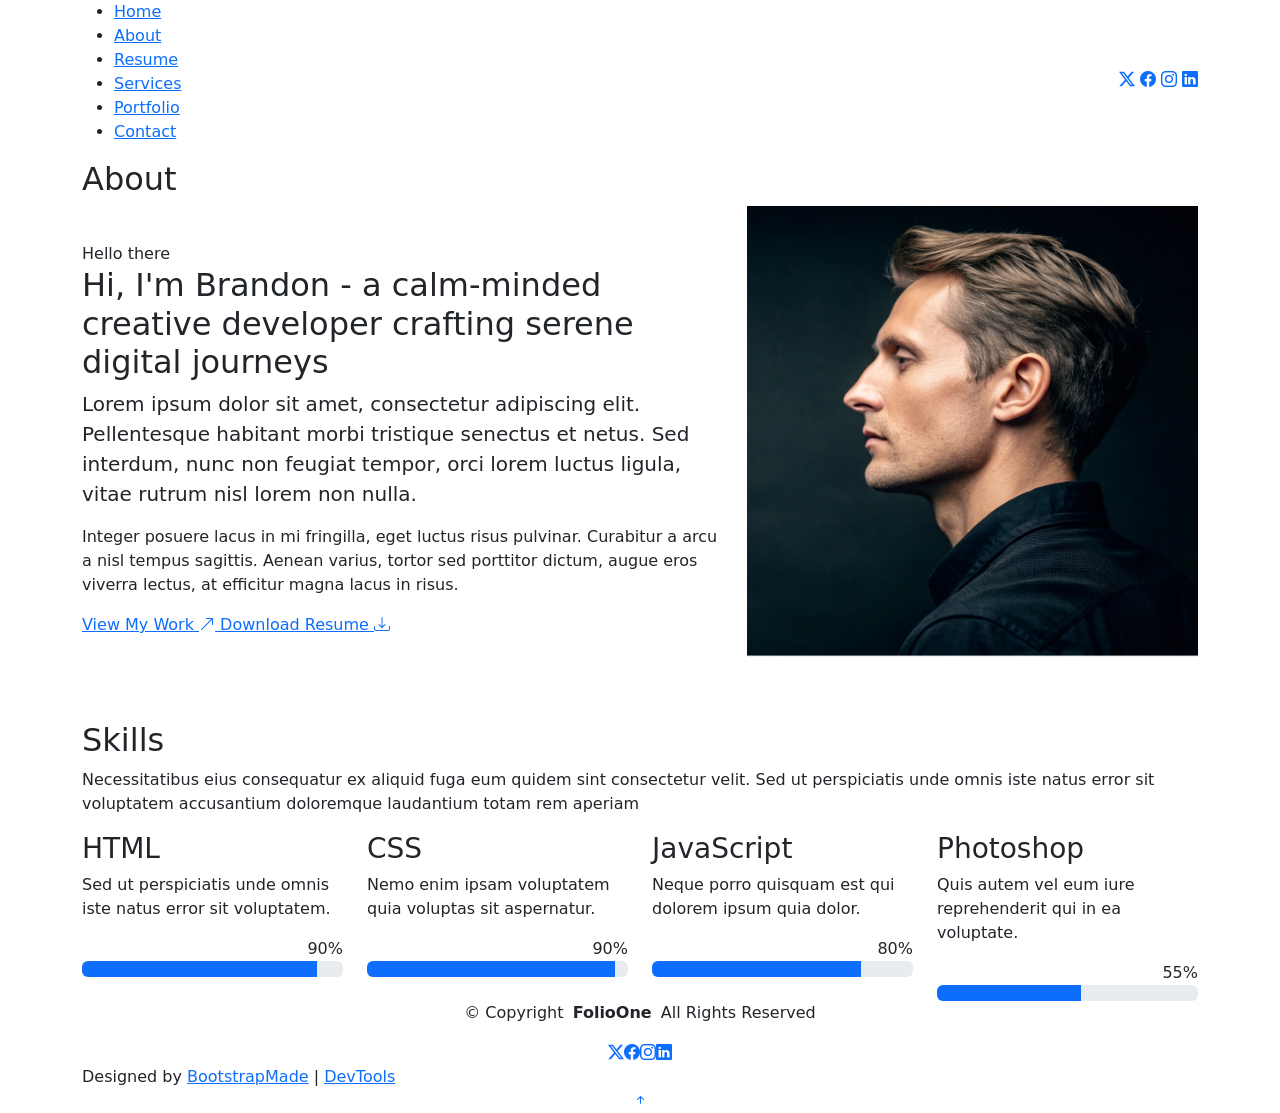
==== about.html @ 5a74615f "'" ====
<!DOCTYPE html>
<html lang="en">

<head>
  <meta charset="utf-8">
  <meta content="width=device-width, initial-scale=1.0" name="viewport">
  <title>About - FolioOne Bootstrap Template</title>
  <meta name="description" content="">
  <meta name="keywords" content="">

  <!-- Favicons -->
  <link href="assets/img/favicon.png" rel="icon">
  <link href="assets/img/apple-touch-icon.png" rel="apple-touch-icon">

  <!-- Fonts -->
  <link href="https://fonts.googleapis.com" rel="preconnect">
  <link href="https://fonts.gstatic.com" rel="preconnect" crossorigin>
  <link href="https://fonts.googleapis.com/css2?family=Roboto:ital,wght@0,100;0,300;0,400;0,500;0,700;0,900;1,100;1,300;1,400;1,500;1,700;1,900&family=Poppins:ital,wght@0,100;0,200;0,300;0,400;0,500;0,600;0,700;0,800;0,900;1,100;1,200;1,300;1,400;1,500;1,600;1,700;1,800;1,900&family=Raleway:ital,wght@0,100;0,200;0,300;0,400;0,500;0,600;0,700;0,800;0,900;1,100;1,200;1,300;1,400;1,500;1,600;1,700;1,800;1,900&display=swap" rel="stylesheet">

  <!-- Vendor CSS Files -->
  <link href="assets/vendor/bootstrap/css/bootstrap.min.css" rel="stylesheet">
  <link href="assets/vendor/bootstrap-icons/bootstrap-icons.css" rel="stylesheet">
  <link href="assets/vendor/aos/aos.css" rel="stylesheet">
  <link href="assets/vendor/swiper/swiper-bundle.min.css" rel="stylesheet">
  <link href="assets/vendor/glightbox/css/glightbox.min.css" rel="stylesheet">

  <!-- Main CSS File -->
  <link href="assets/css/main.css" rel="stylesheet">

  <!-- =======================================================
  * Template Name: FolioOne
  * Template URL: https://bootstrapmade.com/folioone-bootstrap-portfolio-website-template/
  * Updated: Aug 23 2025 with Bootstrap v5.3.7
  * Author: BootstrapMade.com
  * License: https://bootstrapmade.com/license/
  ======================================================== -->
</head>

<body class="about-page">

  <header id="header" class="header d-flex align-items-center light-background sticky-top">
    <div class="container position-relative d-flex align-items-center justify-content-between">

      <!-- <a href="index.html" class="logo d-flex align-items-center me-auto me-xl-0">
      <img src="assets/img/logo.webp" alt="">
      <h1 class="sitename">FolioOne</h1> 
    </a> -->

      <nav id="navmenu" class="navmenu">
        <ul>
          <li><a href="index.html">Home</a></li>
          <li><a href="about.html" class="active">About</a></li>
          <li><a href="resume.html">Resume</a></li>
          <li><a href="services.html">Services</a></li>
          <li><a href="portfolio.html">Portfolio</a></li>
          <li><a href="contact.html">Contact</a></li>
        </ul>
        <i class="mobile-nav-toggle d-xl-none bi bi-list"></i>
      </nav>

      <div class="header-social-links">
        <a href="#" class="twitter"><i class="bi bi-twitter-x"></i></a>
        <a href="#" class="facebook"><i class="bi bi-facebook"></i></a>
        <a href="#" class="instagram"><i class="bi bi-instagram"></i></a>
        <a href="#" class="linkedin"><i class="bi bi-linkedin"></i></a>
      </div>

    </div>
  </header>

  <main class="main">

    <!-- About Section -->
    <section id="about" class="about section">

      <!-- Section Title -->
      <div class="container section-title" data-aos="fade-up">
        <h2>About</h2>
      </div><!-- End Section Title -->

      <div class="container" data-aos="fade-up" data-aos-delay="100">

        <!-- Intro + Photo -->
        <div class="row align-items-center justify-content-between gy-5 mb-5">
          <div class="col-lg-7" data-aos="fade-right" data-aos-delay="150">
            <div class="intro-content">
              <span class="eyebrow">Hello there</span>
              <h2 class="headline">Hi, I'm Brandon - a calm-minded creative developer crafting serene digital journeys</h2>
              <p class="lead">
                Lorem ipsum dolor sit amet, consectetur adipiscing elit. Pellentesque habitant morbi tristique senectus et netus. Sed interdum, nunc non feugiat tempor, orci lorem luctus ligula, vitae rutrum nisl lorem non nulla.
              </p>
              <p>
                Integer posuere lacus in mi fringilla, eget luctus risus pulvinar. Curabitur a arcu a nisl tempus sagittis. Aenean varius, tortor sed porttitor dictum, augue eros viverra lectus, at efficitur magna lacus in risus.
              </p>

              <div class="cta-group">
                <a href="#portfolio" class="btn-ghost">
                  View My Work <i class="bi bi-arrow-up-right"></i>
                </a>
                <a href="#" class="link-underline">
                  Download Resume <i class="bi bi-download"></i>
                </a>
              </div>
            </div>
          </div>

          <div class="col-lg-5" data-aos="zoom-in" data-aos-delay="250">
            <figure class="profile-figure text-center text-lg-end">
              <img src="assets/img/profile/profile-square-11.webp" alt="Portrait of Alex" class="img-fluid profile-photo">
            </figure>
          </div>
        </div>
        <!-- End Intro + Photo -->
      </div>
    </section><!-- /About Section -->

    <!-- Skills Section -->
    <section id="skills" class="skills section">

      <!-- Section Title -->
      <div class="container section-title" data-aos="fade-up">
        <h2>Skills</h2>
        <p>Necessitatibus eius consequatur ex aliquid fuga eum quidem sint consectetur velit. Sed ut perspiciatis unde omnis iste natus error sit voluptatem accusantium doloremque laudantium totam rem aperiam</p>
      </div><!-- End Section Title -->

      <div class="container" data-aos="fade-up" data-aos-delay="100">

        <div class="row g-4 skills-animation">

          <div class="col-md-6 col-lg-3" data-aos="fade-up" data-aos-delay="100">
            <div class="skill-box">
              <h3>HTML</h3>
              <p>Sed ut perspiciatis unde omnis iste natus error sit voluptatem.</p>
              <span class="text-end d-block">90%</span>
              <div class="progress">
                <div class="progress-bar" role="progressbar" aria-valuenow="90" aria-valuemin="0" aria-valuemax="100"></div>
              </div>
            </div>
          </div>

          <div class="col-md-6 col-lg-3" data-aos="fade-up" data-aos-delay="200">
            <div class="skill-box">
              <h3>CSS</h3>
              <p>Nemo enim ipsam voluptatem quia voluptas sit aspernatur.</p>
              <span class="text-end d-block">90%</span>
              <div class="progress">
                <div class="progress-bar" role="progressbar" aria-valuenow="95" aria-valuemin="0" aria-valuemax="100"></div>
              </div>
            </div>
          </div>

          <div class="col-md-6 col-lg-3" data-aos="fade-up" data-aos-delay="300">
            <div class="skill-box">
              <h3>JavaScript</h3>
              <p>Neque porro quisquam est qui dolorem ipsum quia dolor.</p>
              <span class="text-end d-block">80%</span>
              <div class="progress">
                <div class="progress-bar" role="progressbar" aria-valuenow="80" aria-valuemin="0" aria-valuemax="100"></div>
              </div>
            </div>
          </div>

          <div class="col-md-6 col-lg-3" data-aos="fade-up" data-aos-delay="400">
            <div class="skill-box">
              <h3>Photoshop</h3>
              <p>Quis autem vel eum iure reprehenderit qui in ea voluptate.</p>
              <span class="text-end d-block">55%</span>
              <div class="progress">
                <div class="progress-bar" role="progressbar" aria-valuenow="55" aria-valuemin="0" aria-valuemax="100">
                </div>
              </div>
            </div>
          </div>

        </div>

      </div>

    </section><!-- /Skills Section -->
  </main>

  <footer id="footer" class="footer">

    <div class="container">
      <div class="copyright text-center ">
        <p>© <span>Copyright</span> <strong class="px-1 sitename">FolioOne</strong> <span>All Rights Reserved<br></span></p>
      </div>
      <div class="social-links d-flex justify-content-center">
        <a href=""><i class="bi bi-twitter-x"></i></a>
        <a href=""><i class="bi bi-facebook"></i></a>
        <a href=""><i class="bi bi-instagram"></i></a>
        <a href=""><i class="bi bi-linkedin"></i></a>
      </div>
      <div class="credits">
        <!-- All the links in the footer should remain intact. -->
        <!-- You can delete the links only if you've purchased the pro version. -->
        <!-- Licensing information: https://bootstrapmade.com/license/ -->
        <!-- Purchase the pro version with working PHP/AJAX contact form: [buy-url] -->
        Designed by <a href="https://bootstrapmade.com/">BootstrapMade</a> | <a href="https://bootstrapmade.com/tools/">DevTools</a>
      </div>
    </div>

  </footer>

  <!-- Scroll Top -->
  <a href="#" id="scroll-top" class="scroll-top d-flex align-items-center justify-content-center"><i class="bi bi-arrow-up-short"></i></a>

  <!-- Preloader -->
  <div id="preloader"></div>

  <!-- Vendor JS Files -->
  <script src="assets/vendor/bootstrap/js/bootstrap.bundle.min.js"></script>
  <script src="assets/vendor/php-email-form/validate.js"></script>
  <script src="assets/vendor/aos/aos.js"></script>
  <script src="assets/vendor/typed.js/typed.umd.js"></script>
  <script src="assets/vendor/waypoints/noframework.waypoints.js"></script>
  <script src="assets/vendor/purecounter/purecounter_vanilla.js"></script>
  <script src="assets/vendor/swiper/swiper-bundle.min.js"></script>
  <script src="assets/vendor/imagesloaded/imagesloaded.pkgd.min.js"></script>
  <script src="assets/vendor/isotope-layout/isotope.pkgd.min.js"></script>
  <script src="assets/vendor/glightbox/js/glightbox.min.js"></script>

  <!-- Main JS File -->
  <script src="assets/js/main.js"></script>

</body>

</html>
---- assets/css/main.css ----
/**
* Template Name: FolioOne
* Template URL: https://bootstrapmade.com/folioone-bootstrap-portfolio-website-template/
* Updated: Aug 23 2025 with Bootstrap v5.3.7
* Author: BootstrapMade.com
* License: https://bootstrapmade.com/license/
*/

/*--------------------------------------------------------------
# Font & Color Variables
# Help: https://bootstrapmade.com/color-system/
--------------------------------------------------------------*/
/* Fonts */
:root {
  --default-font: "Roboto",  system-ui, -apple-system, "Segoe UI", Roboto, "Helvetica Neue", Arial, "Noto Sans", "Liberation Sans", sans-serif, "Apple Color Emoji", "Segoe UI Emoji", "Segoe UI Symbol", "Noto Color Emoji";
  --heading-font: "Raleway",  sans-serif;
  --nav-font: "Poppins",  sans-serif;
}

/* Global Colors - The following color variables are used throughout the website. Updating them here will change the color scheme of the entire website */
:root { 
  --background-color: #101a20; /* Background color for the entire website, including individual sections */
  --default-color: #e7f2f7; /* Default color used for the majority of the text content across the entire website */
  --heading-color: #ffffff; /* Color for headings, subheadings and title throughout the website */
  --accent-color: #1387c1; /* Accent color that represents your brand on the website. It's used for buttons, links, and other elements that need to stand out */
  --surface-color: #141f26; /* The surface color is used as a background of boxed elements within sections, such as cards, icon boxes, or other elements that require a visual separation from the global background. */
  --contrast-color: #ffffff; /* Contrast color for text, ensuring readability against backgrounds of accent, heading, or default colors. */
}

/* Nav Menu Colors - The following color variables are used specifically for the navigation menu. They are separate from the global colors to allow for more customization options */
:root {
  --nav-color: #ffffff;  /* The default color of the main navmenu links */
  --nav-hover-color: #1387c1; /* Applied to main navmenu links when they are hovered over or active */
  --nav-mobile-background-color: #213642; /* Used as the background color for mobile navigation menu */
  --nav-dropdown-background-color: #051117; /* Used as the background color for dropdown items that appear when hovering over primary navigation items */
  --nav-dropdown-color: #e7f2f7; /* Used for navigation links of the dropdown items in the navigation menu. */
  --nav-dropdown-hover-color: #1387c1; /* Similar to --nav-hover-color, this color is applied to dropdown navigation links when they are hovered over. */
}

/* Color Presets - These classes override global colors when applied to any section or element, providing reuse of the sam color scheme. */

.light-background {
  --background-color: #142027;
  --surface-color: #325264;
}

.dark-background {
  --background-color: #0b1419;
  --default-color: #ffffff;
  --heading-color: #ffffff;
  --surface-color: #252525;
  --contrast-color: #ffffff;
}

/* Smooth scroll */
:root {
  scroll-behavior: smooth;
}

/*--------------------------------------------------------------
# General Styling & Shared Classes
--------------------------------------------------------------*/
body {
  color: var(--default-color);
  background-color: var(--background-color);
  font-family: var(--default-font);
}

a {
  color: var(--accent-color);
  text-decoration: none;
  transition: 0.3s;
}

a:hover {
  color: color-mix(in srgb, var(--accent-color), transparent 25%);
  text-decoration: none;
}

h1,
h2,
h3,
h4,
h5,
h6 {
  color: var(--heading-color);
  font-family: var(--heading-font);
}

/* PHP Email Form Messages
------------------------------*/
.php-email-form .error-message {
  display: none;
  background: #df1529;
  color: #ffffff;
  text-align: left;
  padding: 15px;
  margin-bottom: 24px;
  font-weight: 600;
}

.php-email-form .sent-message {
  display: none;
  color: #ffffff;
  background: #059652;
  text-align: center;
  padding: 15px;
  margin-bottom: 24px;
  font-weight: 600;
}

.php-email-form .loading {
  display: none;
  background: var(--surface-color);
  text-align: center;
  padding: 15px;
  margin-bottom: 24px;
}

.php-email-form .loading:before {
  content: "";
  display: inline-block;
  border-radius: 50%;
  width: 24px;
  height: 24px;
  margin: 0 10px -6px 0;
  border: 3px solid var(--accent-color);
  border-top-color: var(--surface-color);
  animation: php-email-form-loading 1s linear infinite;
}

@keyframes php-email-form-loading {
  0% {
    transform: rotate(0deg);
  }

  100% {
    transform: rotate(360deg);
  }
}

/*--------------------------------------------------------------
# Global Header
--------------------------------------------------------------*/
.header {
  --background-color: rgba(255, 255, 255, 0);
  color: var(--default-color);
  background-color: var(--background-color);
  padding: 15px 0;
  transition: all 0.5s;
  z-index: 997;
  border-bottom: 1px solid color-mix(in srgb, var(--default-color), transparent 92%);
}

.header .logo {
  line-height: 1;
}

.header .logo img {
  max-height: 36px;
  margin-right: 8px;
}

.header .logo h1 {
  font-size: 32px;
  margin: 0;
  font-weight: 400;
  color: var(--heading-color);
}

.header .header-social-links {
  padding-right: 15px;
}

.header .header-social-links a {
  color: color-mix(in srgb, var(--default-color), transparent 40%);
  padding-left: 6px;
  display: inline-block;
  transition: 0.3s;
  font-size: 16px;
}

.header .header-social-links a:hover {
  color: var(--default-color);
}

.header .header-social-links a i {
  line-height: 0px;
}

@media (max-width: 1200px) {
  .header .logo {
    order: 1;
  }

  .header .header-social-links {
    order: 2;
  }

  .header .navmenu {
    order: 3;
  }
}

/* Global Header on Scroll
------------------------------*/
.scrolled .header {
  --background-color: rgba(16, 26, 32, 0.9);
}

/*--------------------------------------------------------------
# Navigation Menu
--------------------------------------------------------------*/
/* Desktop Navigation */
@media (min-width: 1200px) {
  .navmenu {
    padding: 0;
  }

  .navmenu ul {
    margin: 0;
    padding: 0;
    display: flex;
    list-style: none;
    align-items: center;
  }

  .navmenu li {
    position: relative;
  }

  .navmenu>ul>li {
    white-space: nowrap;
    padding: 15px 28px 15px 0;
  }

  .navmenu>ul>li:last-child {
    padding-right: 0;
  }

  .navmenu a,
  .navmenu a:focus {
    color: var(--nav-color);
    font-size: 15px;
    padding: 0 2px;
    font-family: var(--nav-font);
    font-weight: 400;
    display: flex;
    align-items: center;
    justify-content: space-between;
    white-space: nowrap;
    transition: 0.3s;
    position: relative;
  }

  .navmenu a i,
  .navmenu a:focus i {
    font-size: 12px;
    line-height: 0;
    margin-left: 5px;
    transition: 0.3s;
  }

  .navmenu>ul>li>a:before {
    content: "";
    position: absolute;
    height: 2px;
    bottom: -6px;
    left: 0;
    background-color: var(--nav-hover-color);
    visibility: hidden;
    width: 0px;
    transition: all 0.3s ease-in-out 0s;
  }

  .navmenu a:hover:before,
  .navmenu li:hover>a:before,
  .navmenu .active:before {
    visibility: visible;
    width: 25px;
  }

  .navmenu li:hover>a,
  .navmenu .active,
  .navmenu .active:focus {
    color: var(--nav-hover-color);
  }

  .navmenu .dropdown ul {
    margin: 0;
    padding: 10px 0;
    background: var(--nav-dropdown-background-color);
    display: block;
    position: absolute;
    visibility: hidden;
    left: -5px;
    top: 130%;
    opacity: 0;
    transition: 0.3s;
    border-radius: 4px;
    z-index: 99;
    box-shadow: 0px 0px 30px rgba(0, 0, 0, 0.1);
  }

  .navmenu .dropdown ul li {
    min-width: 200px;
  }

  .navmenu .dropdown ul a {
    padding: 10px 20px;
    font-size: 15px;
    text-transform: none;
    color: var(--nav-dropdown-color);
  }

  .navmenu .dropdown ul a i {
    font-size: 12px;
  }

  .navmenu .dropdown ul a:hover,
  .navmenu .dropdown ul .active:hover,
  .navmenu .dropdown ul li:hover>a {
    color: var(--nav-dropdown-hover-color);
  }

  .navmenu .dropdown:hover>ul {
    opacity: 1;
    top: 100%;
    visibility: visible;
  }

  .navmenu .dropdown .dropdown ul {
    top: 0;
    left: -90%;
    visibility: hidden;
  }

  .navmenu .dropdown .dropdown:hover>ul {
    opacity: 1;
    top: 0;
    left: -100%;
    visibility: visible;
  }
}

/* Mobile Navigation */
@media (max-width: 1199px) {
  .mobile-nav-toggle {
    color: var(--nav-color);
    font-size: 28px;
    line-height: 0;
    margin-right: 10px;
    cursor: pointer;
    transition: color 0.3s;
  }

  .navmenu {
    padding: 0;
    z-index: 9997;
  }

  .navmenu ul {
    display: none;
    list-style: none;
    position: absolute;
    inset: 60px 20px 20px 20px;
    padding: 10px 0;
    margin: 0;
    border-radius: 6px;
    background-color: var(--nav-mobile-background-color);
    border: 1px solid color-mix(in srgb, var(--default-color), transparent 90%);
    box-shadow: none;
    overflow-y: auto;
    transition: 0.3s;
    z-index: 9998;
  }

  .navmenu a,
  .navmenu a:focus {
    color: var(--nav-dropdown-color);
    padding: 10px 20px;
    font-family: var(--nav-font);
    font-size: 17px;
    font-weight: 500;
    display: flex;
    align-items: center;
    justify-content: space-between;
    white-space: nowrap;
    transition: 0.3s;
  }

  .navmenu a i,
  .navmenu a:focus i {
    font-size: 12px;
    line-height: 0;
    margin-left: 5px;
    width: 30px;
    height: 30px;
    display: flex;
    align-items: center;
    justify-content: center;
    border-radius: 50%;
    transition: 0.3s;
    background-color: color-mix(in srgb, var(--accent-color), transparent 90%);
  }

  .navmenu a i:hover,
  .navmenu a:focus i:hover {
    background-color: var(--accent-color);
    color: var(--contrast-color);
  }

  .navmenu a:hover,
  .navmenu .active,
  .navmenu .active:focus {
    color: var(--nav-dropdown-hover-color);
  }

  .navmenu .active i,
  .navmenu .active:focus i {
    background-color: var(--accent-color);
    color: var(--contrast-color);
    transform: rotate(180deg);
  }

  .navmenu .dropdown ul {
    position: static;
    display: none;
    z-index: 99;
    padding: 10px 0;
    margin: 10px 20px;
    background-color: var(--nav-dropdown-background-color);
    transition: all 0.5s ease-in-out;
  }

  .navmenu .dropdown ul ul {
    background-color: rgba(33, 37, 41, 0.1);
  }

  .navmenu .dropdown>.dropdown-active {
    display: block;
    background-color: rgba(33, 37, 41, 0.03);
  }

  .mobile-nav-active {
    overflow: hidden;
  }

  .mobile-nav-active .mobile-nav-toggle {
    color: #fff;
    position: absolute;
    font-size: 32px;
    top: 15px;
    right: 15px;
    margin-right: 0;
    z-index: 9999;
  }

  .mobile-nav-active .navmenu {
    position: fixed;
    overflow: hidden;
    inset: 0;
    background: rgba(33, 37, 41, 0.8);
    transition: 0.3s;
  }

  .mobile-nav-active .navmenu>ul {
    display: block;
  }
}

/*--------------------------------------------------------------
# Global Footer
--------------------------------------------------------------*/
.footer {
  color: var(--default-color);
  background-color: var(--background-color);
  font-size: 14px;
  padding: 40px 0;
  position: relative;
  border-top: 1px solid color-mix(in srgb, var(--default-color), transparent 92%);
}

.footer .copyright p {
  margin-bottom: 0;
}

.footer .social-links {
  margin-top: 20px;
}

.footer .social-links a {
  display: flex;
  align-items: center;
  justify-content: center;
  width: 40px;
  height: 40px;
  border-radius: 50%;
  border: 1px solid color-mix(in srgb, var(--default-color), transparent 50%);
  font-size: 16px;
  color: color-mix(in srgb, var(--default-color), transparent 50%);
  margin: 0 5px;
  transition: 0.3s;
}

.footer .social-links a:hover {
  color: var(--accent-color);
  border-color: var(--accent-color);
}

.footer .credits {
  margin-top: 10px;
  font-size: 13px;
  text-align: center;
}

/*--------------------------------------------------------------
# Preloader
--------------------------------------------------------------*/
#preloader {
  position: fixed;
  inset: 0;
  z-index: 9999;
  overflow: hidden;
  background-color: var(--background-color);
  transition: all 0.6s ease-out;
  width: 100%;
  height: 100vh;
}

#preloader:before,
#preloader:after {
  content: "";
  position: absolute;
  border: 4px solid var(--accent-color);
  border-radius: 50%;
  animation: animate-preloader 2s cubic-bezier(0, 0.2, 0.8, 1) infinite;
}

#preloader:after {
  animation-delay: -0.5s;
}

@keyframes animate-preloader {
  0% {
    width: 10px;
    height: 10px;
    top: calc(50% - 5px);
    left: calc(50% - 5px);
    opacity: 1;
  }

  100% {
    width: 72px;
    height: 72px;
    top: calc(50% - 36px);
    left: calc(50% - 36px);
    opacity: 0;
  }
}

/*--------------------------------------------------------------
# Scroll Top Button
--------------------------------------------------------------*/
.scroll-top {
  position: fixed;
  visibility: hidden;
  opacity: 0;
  right: 15px;
  bottom: -15px;
  z-index: 99999;
  background-color: var(--accent-color);
  width: 44px;
  height: 44px;
  border-radius: 50px;
  transition: all 0.4s;
}

.scroll-top i {
  font-size: 24px;
  color: var(--contrast-color);
  line-height: 0;
}

.scroll-top:hover {
  background-color: color-mix(in srgb, var(--accent-color), transparent 20%);
  color: var(--contrast-color);
}

.scroll-top.active {
  visibility: visible;
  opacity: 1;
  bottom: 15px;
}

/*--------------------------------------------------------------
# Disable aos animation delay on mobile devices
--------------------------------------------------------------*/
@media screen and (max-width: 768px) {
  [data-aos-delay] {
    transition-delay: 0 !important;
  }
}

/*--------------------------------------------------------------
# Global Page Titles & Breadcrumbs
--------------------------------------------------------------*/
.page-title {
  color: var(--default-color);
  background-color: var(--background-color);
  position: relative;
}

.page-title .heading {
  padding: 80px 0;
  border-top: 1px solid color-mix(in srgb, var(--default-color), transparent 90%);
}

.page-title .heading h1 {
  font-size: 38px;
  font-weight: 700;
}

.page-title nav {
  background-color: color-mix(in srgb, var(--default-color), transparent 96%);
  padding: 20px 0;
}

.page-title nav ol {
  display: flex;
  flex-wrap: wrap;
  list-style: none;
  padding: 0;
  margin: 0;
  font-size: 16px;
  font-weight: 400;
}

.page-title nav ol li+li {
  padding-left: 10px;
}

.page-title nav ol li+li::before {
  content: "/";
  display: inline-block;
  padding-right: 10px;
  color: color-mix(in srgb, var(--default-color), transparent 70%);
}

/*--------------------------------------------------------------
# Global Sections
--------------------------------------------------------------*/
section,
.section {
  color: var(--default-color);
  background-color: var(--background-color);
  padding: 60px 0;
  scroll-margin-top: 100px;
  overflow: clip;
}

@media (max-width: 1199px) {

  section,
  .section {
    scroll-margin-top: 66px;
  }
}

/*--------------------------------------------------------------
# Global Section Titles
--------------------------------------------------------------*/
.section-title {
  text-align: center;
  padding-bottom: 60px;
  position: relative;
}

.section-title h2 {
  font-size: 3.5rem;
  font-weight: 400;
  line-height: 1.2;
  color: var(--heading-color);
  margin-bottom: 1.5rem;
  letter-spacing: -1px;
}

@media (max-width: 768px) {
  .section-title h2 {
    font-size: 2.5rem;
  }
}

.section-title p {
  font-size: 1.125rem;
  line-height: 1.8;
  color: color-mix(in srgb, var(--default-color), transparent 25%);
  max-width: 900px;
  margin: 0 auto;
  text-wrap: balance;
}

/*--------------------------------------------------------------
# Hero Section
--------------------------------------------------------------*/
.hero {
  padding: 80px 0;
  min-height: 100vh;
  display: flex;
  align-items: center;
}

.hero .hero-content h1 {
  font-size: 3.5rem;
  font-weight: 700;
  margin-bottom: 1rem;
  line-height: 1.2;
}

.hero .hero-content h1 .highlight {
  color: var(--accent-color);
  position: relative;
}

.hero .hero-content h1 .highlight::after {
  content: "";
  position: absolute;
  bottom: 0;
  left: 0;
  width: 100%;
  height: 3px;
  background: linear-gradient(90deg, var(--accent-color), color-mix(in srgb, var(--accent-color), transparent 50%));
  border-radius: 2px;
}

@media (max-width: 768px) {
  .hero .hero-content h1 {
    font-size: 2.5rem;
  }
}

.hero .hero-content h2 {
  font-size: 1.5rem;
  font-weight: 400;
  margin-bottom: 2rem;
  color: color-mix(in srgb, var(--default-color), transparent 20%);
}

.hero .hero-content h2 .typed {
  color: var(--accent-color);
  font-weight: 600;
}

@media (max-width: 768px) {
  .hero .hero-content h2 {
    font-size: 1.25rem;
  }
}

.hero .hero-content p {
  font-size: 1.1rem;
  line-height: 1.6;
  margin-bottom: 2.5rem;
  color: color-mix(in srgb, var(--default-color), transparent 30%);
}

.hero .hero-actions {
  display: flex;
  gap: 1rem;
  margin-bottom: 3rem;
}

.hero .hero-actions .btn {
  padding: 12px 30px;
  border-radius: 50px;
  font-weight: 600;
  text-decoration: none;
  transition: all 0.3s ease;
  border: 2px solid;
}

.hero .hero-actions .btn.btn-primary {
  background: var(--accent-color);
  color: var(--contrast-color);
  border-color: var(--accent-color);
}

.hero .hero-actions .btn.btn-primary:hover {
  background: color-mix(in srgb, var(--accent-color), black 15%);
  border-color: color-mix(in srgb, var(--accent-color), black 15%);
  transform: translateY(-2px);
}

.hero .hero-actions .btn.btn-outline {
  background: transparent;
  color: var(--accent-color);
  border-color: var(--accent-color);
}

.hero .hero-actions .btn.btn-outline:hover {
  transform: translateY(-2px);
}

@media (max-width: 576px) {
  .hero .hero-actions {
    flex-direction: column;
  }

  .hero .hero-actions .btn {
    text-align: center;
  }
}

.hero .social-links {
  display: flex;
  gap: 1rem;
}

.hero .social-links a {
  width: 45px;
  height: 45px;
  background: var(--surface-color);
  border-radius: 50%;
  display: flex;
  align-items: center;
  justify-content: center;
  color: var(--default-color);
  font-size: 1.2rem;
  transition: all 0.3s ease;
}

.hero .social-links a:hover {
  background: var(--accent-color);
  color: var(--contrast-color);
  transform: translateY(-3px);
  box-shadow: 0 8px 25px color-mix(in srgb, var(--accent-color), transparent 70%);
}

.hero .hero-image {
  position: relative;
}

.hero .hero-image .image-wrapper {
  position: relative;
  max-width: 450px;
  margin: 0 auto;
}

.hero .hero-image .image-wrapper img {
  border-radius: 20px;
  box-shadow: 0 5px 15px color-mix(in srgb, var(--default-color), transparent 95%);
  transition: transform 0.3s ease;
}

.hero .hero-image .image-wrapper img:hover {
  transform: scale(1.02);
}

.hero .hero-image .floating-elements {
  position: absolute;
  top: 0;
  left: 0;
  right: 0;
  bottom: 0;
  pointer-events: none;
}

.hero .hero-image .floating-elements .floating-card {
  position: absolute;
  background: var(--surface-color);
  padding: 15px 20px;
  border-radius: 15px;
  box-shadow: 0 10px 30px color-mix(in srgb, var(--default-color), transparent 90%);
  display: flex;
  align-items: center;
  gap: 10px;
  font-weight: 600;
  animation: float 3s ease-in-out infinite;
}

.hero .hero-image .floating-elements .floating-card i {
  font-size: 1.5rem;
  color: var(--accent-color);
}

.hero .hero-image .floating-elements .floating-card.design {
  top: 10%;
  right: -10%;
  animation-delay: 0s;
}

.hero .hero-image .floating-elements .floating-card.code {
  bottom: 30%;
  left: -15%;
  animation-delay: 1s;
}

.hero .hero-image .floating-elements .floating-card.creativity {
  top: 60%;
  right: -5%;
  animation-delay: 2s;
}

@media (max-width: 992px) {
  .hero .hero-image .floating-elements .floating-card {
    display: none;
  }
}

@keyframes float {

  0%,
  100% {
    transform: translateY(0px);
  }

  50% {
    transform: translateY(-10px);
  }
}

@media (max-width: 992px) {
  .hero .hero-content {
    text-align: center;
    margin-bottom: 3rem;
  }
}

/*--------------------------------------------------------------
# About Section
--------------------------------------------------------------*/
.about .intro-content .eyebrow {
  display: inline-block;
  letter-spacing: 0.12em;
  text-transform: uppercase;
  font-size: 12px;
  color: color-mix(in srgb, var(--default-color), transparent 40%);
  margin-bottom: 16px;
}

.about .intro-content .headline {
  font-family: var(--heading-font);
  font-weight: 300;
  line-height: 1.2;
  font-size: clamp(28px, 4vw, 44px);
  margin: 0 0 24px 0;
}

.about .intro-content .lead {
  font-size: 18px;
  line-height: 1.8;
  color: color-mix(in srgb, var(--default-color), transparent 10%);
  margin-bottom: 24px;
}

.about .intro-content p {
  line-height: 1.8;
  margin-bottom: 24px;
  color: color-mix(in srgb, var(--default-color), transparent 5%);
}

.about .intro-content .cta-group {
  display: flex;
  gap: 24px;
  align-items: center;
  margin-top: 24px;
}

.about .intro-content .cta-group .btn-ghost {
  display: inline-flex;
  align-items: center;
  gap: 8px;
  padding: 12px 18px;
  border-radius: 6px;
  color: var(--accent-color);
  background: color-mix(in srgb, var(--accent-color), transparent 92%);
  border: 1px solid color-mix(in srgb, var(--accent-color), transparent 70%);
  transition: 0.3s ease-in-out;
}

.about .intro-content .cta-group .btn-ghost:hover,
.about .intro-content .cta-group .btn-ghost:focus {
  color: var(--contrast-color);
  background: var(--accent-color);
  border-color: var(--accent-color);
  outline: none;
  box-shadow: 0 0 0 3px color-mix(in srgb, var(--accent-color), transparent 70%);
}

.about .intro-content .cta-group .link-underline {
  display: inline-flex;
  align-items: center;
  gap: 8px;
  position: relative;
  color: var(--accent-color);
  padding-bottom: 4px;
  transition: 0.3s ease-in-out;
}

.about .intro-content .cta-group .link-underline::after {
  content: "";
  position: absolute;
  left: 0;
  right: 0;
  bottom: 0;
  height: 1px;
  background: color-mix(in srgb, var(--accent-color), transparent 40%);
  transform: scaleX(0.4);
  transform-origin: left;
  transition: 0.3s ease-in-out;
}

.about .intro-content .cta-group .link-underline:hover,
.about .intro-content .cta-group .link-underline:focus {
  color: color-mix(in srgb, var(--accent-color), transparent 10%);
  outline: none;
}

.about .intro-content .cta-group .link-underline:hover::after,
.about .intro-content .cta-group .link-underline:focus::after {
  transform: scaleX(1);
}

.about .profile-figure {
  margin: 0;
}

.about .profile-figure .profile-photo {
  width: 88%;
  max-width: 440px;
  border-radius: 18px;
  box-shadow: 0 10px 30px color-mix(in srgb, var(--default-color), transparent 92%);
  transform: translateY(0);
  transition: transform 0.3s ease-in-out;
}

.about .profile-figure .profile-caption {
  margin-top: 24px;
  display: flex;
  align-items: center;
  justify-content: center;
}

.about .profile-figure .profile-caption .meta {
  font-size: 14px;
  color: color-mix(in srgb, var(--default-color), transparent 20%);
}

.about .profile-figure .profile-caption .meta .funfact {
  font-size: 13px;
  margin-top: 4px;
  color: color-mix(in srgb, var(--default-color), transparent 35%);
}

.about .profile-figure:hover .profile-photo {
  transform: translateY(-4px);
}

.about .skill-item {
  padding: 24px;
  border-radius: 6px;
  transition: 0.3s ease-in-out;
  background: color-mix(in srgb, var(--surface-color), var(--accent-color) 2%);
  border: 1px solid color-mix(in srgb, var(--default-color), transparent 88%);
  height: 100%;
}

.about .skill-item i {
  font-size: 24px;
  color: var(--accent-color);
  margin-bottom: 16px;
  display: inline-block;
}

.about .skill-item h3 {
  font-size: 16px;
  margin-bottom: 6px;
  font-weight: 500;
}

.about .skill-item p {
  margin: 0;
  font-size: 14px;
  color: color-mix(in srgb, var(--default-color), transparent 25%);
}

.about .skill-item:hover {
  transform: translateY(-3px);
  border-color: color-mix(in srgb, var(--accent-color), transparent 60%);
  box-shadow: 0 10px 30px color-mix(in srgb, var(--default-color), transparent 92%);
}

.about .timeline-item {
  position: relative;
  padding-left: 26px;
}

.about .timeline-item time {
  display: inline-block;
  font-size: 12px;
  letter-spacing: 0.08em;
  text-transform: uppercase;
  color: color-mix(in srgb, var(--default-color), transparent 45%);
  margin-bottom: 6px;
}

.about .timeline-item h4 {
  font-size: 18px;
  font-weight: 400;
  margin: 0 0 6px;
}

.about .timeline-item p {
  font-size: 14px;
  color: color-mix(in srgb, var(--default-color), transparent 25%);
  margin: 0;
}

.about .timeline-item .dot {
  position: absolute;
  left: 0;
  top: 4px;
  width: 10px;
  height: 10px;
  border-radius: 50%;
  background: var(--accent-color);
  box-shadow: 0 0 0 6px color-mix(in srgb, var(--accent-color), transparent 80%);
}

.about .personal-quote {
  padding: 24px 0;
}

.about .personal-quote p {
  font-family: var(--heading-font);
  font-weight: 300;
  font-size: clamp(20px, 3vw, 28px);
  line-height: 1.5;
  color: color-mix(in srgb, var(--default-color), transparent 5%);
  margin: 0 auto;
  max-width: 800px;
}

.about .fact-pill {
  display: flex;
  align-items: center;
  justify-content: center;
  gap: 10px;
  padding: 10px 14px;
  border-radius: 999px;
  border: 1px solid color-mix(in srgb, var(--default-color), transparent 85%);
  background: var(--surface-color);
  color: color-mix(in srgb, var(--default-color), transparent 10%);
  transition: 0.3s ease-in-out;
}

.about .fact-pill i {
  color: var(--accent-color);
}

.about .fact-pill span {
  font-size: 14px;
}

.about .fact-pill:hover {
  transform: translateY(-2px);
  border-color: color-mix(in srgb, var(--accent-color), transparent 60%);
  box-shadow: 0 10px 30px color-mix(in srgb, var(--default-color), transparent 92%);
}

.about .fact-pill:focus-within {
  box-shadow: 0 0 0 3px color-mix(in srgb, var(--accent-color), transparent 70%);
}

@media (max-width: 992px) {
  .about .profile-figure {
    text-align: center !important;
  }

  .about .profile-figure .profile-photo {
    width: 72%;
  }

  .about .intro-content .cta-group {
    flex-wrap: wrap;
  }
}

@media (max-width: 576px) {
  .about .profile-figure .profile-photo {
    width: 100%;
  }
}

/*--------------------------------------------------------------
# Skills Section
--------------------------------------------------------------*/
.skills .skill-box {
  background-color: var(--surface-color);
  padding: 2rem;
  border-radius: 8px;
  box-shadow: 0 0 20px rgba(0, 0, 0, 0.05);
}

.skills .skill-box h3 {
  font-size: 1.2rem;
  margin-bottom: 1rem;
  font-weight: 600;
}

.skills .skill-box p {
  font-size: 0.9rem;
  margin-bottom: 0.8rem;
  opacity: 0.6;
}

.skills .skill-box .progress {
  background-color: color-mix(in srgb, var(--accent-color), transparent 85%);
  border-radius: 50px;
  height: 8px;
  margin-top: 5px;
  overflow: hidden;
}

.skills .skill-box .progress .progress-bar {
  background-color: var(--accent-color);
  height: 100%;
  position: relative;
  border-radius: 50px;
  transition: 0.9s;
  width: 1px;
}

/*--------------------------------------------------------------
# Stats Section
--------------------------------------------------------------*/
.stats .avatars {
  position: relative;
}

.stats .avatars img {
  width: 60px;
  height: 60px;
  border: 3px solid var(--accent-color);
  margin-right: -15px;
  transition: transform 0.3s ease;
}

.stats .avatars img:hover {
  transform: translateY(-5px);
  z-index: 2;
}

.stats .counters h2 {
  color: var(--heading-color);
  font-size: 48px;
  font-weight: 700;
  margin-bottom: 10px;
}

.stats .counters h2 span {
  display: inline-block;
}

.stats .counters p {
  color: var(--default-color);
  font-size: 18px;
  margin: 0;
  opacity: 0.9;
}

@media (max-width: 991px) {
  .stats .row {
    text-align: center;
  }

  .stats .avatars {
    justify-content: center;
    margin-bottom: 40px;
  }

  .stats .counters h2 {
    font-size: 36px;
  }

  .stats .counters p {
    font-size: 16px;
  }

  .stats .counters .col-md-4 {
    margin-bottom: 30px;
  }

  .stats .counters .col-md-4:last-child {
    margin-bottom: 0;
  }
}

@media (max-width: 576px) {
  .stats {
    padding: 60px 0;
  }

  .stats .avatars {
    flex-wrap: wrap;
    justify-content: center;
  }

  .stats .avatars img {
    margin: 0 -8px;
  }
}

/*--------------------------------------------------------------
# Testimonials Section
--------------------------------------------------------------*/
.testimonials .testimonials-carousel,
.testimonials .testimonials-slider {
  overflow: hidden;
}

.testimonials .testimonial-item .testimonial-content {
  border-left: 3px solid var(--accent-color);
  padding-left: 30px;
}

.testimonials .testimonial-item .testimonial-img {
  border-radius: 50%;
  border: 4px solid var(--background-color);
  margin: 0 auto;
}

.testimonials .testimonial-item h3 {
  font-size: 20px;
  font-weight: bold;
  margin: 10px 0 5px 0;
}

.testimonials .testimonial-item h4 {
  font-size: 14px;
  color: color-mix(in srgb, var(--default-color), transparent 40%);
  margin: 0 0 10px 0;
}

.testimonials .testimonial-item .stars i {
  color: #ffc107;
  margin: 0 1px;
}

.testimonials .testimonial-item .quote-icon-left,
.testimonials .testimonial-item .quote-icon-right {
  color: color-mix(in srgb, var(--accent-color), transparent 50%);
  font-size: 26px;
  line-height: 0;
}

.testimonials .testimonial-item .quote-icon-left {
  display: inline-block;
  left: -5px;
  position: relative;
}

.testimonials .testimonial-item .quote-icon-right {
  display: inline-block;
  right: -5px;
  position: relative;
  top: 10px;
  transform: scale(-1, -1);
}

.testimonials .testimonial-item p {
  font-style: italic;
}

.testimonials .swiper-wrapper {
  height: auto;
}

.testimonials .swiper-pagination {
  margin-top: 30px;
  position: relative;
}

.testimonials .swiper-pagination .swiper-pagination-bullet {
  width: 12px;
  height: 12px;
  background-color: color-mix(in srgb, var(--default-color), transparent 85%);
  opacity: 1;
}

.testimonials .swiper-pagination .swiper-pagination-bullet-active {
  background-color: var(--accent-color);
}

/*--------------------------------------------------------------
# Resume Section
--------------------------------------------------------------*/
.resume .resume-item {
  margin-bottom: 3rem;
}

.resume .resume-item .resume-title {
  font-size: 1.75rem;
  font-weight: 700;
  margin-bottom: 1.5rem;
  padding-bottom: 1.5rem;
  position: relative;
  color: var(--heading-color);
}

.resume .resume-item .resume-title::after {
  content: "";
  position: absolute;
  display: block;
  width: 50px;
  height: 3px;
  background: var(--accent-color);
  bottom: 0;
  left: 0;
}

.resume .resume-item .resume-content {
  padding-left: 1.25rem;
  border-left: 2px solid color-mix(in srgb, var(--accent-color), transparent 85%);
}

.resume .resume-item article {
  position: relative;
  margin-bottom: 2.5rem;
}

.resume .resume-item article::before {
  content: "";
  position: absolute;
  width: 16px;
  height: 16px;
  border-radius: 50%;
  left: -1.8rem;
  top: 0.25rem;
  background: var(--background-color);
  border: 2px solid var(--accent-color);
}

.resume .resume-item article h4 {
  font-size: 1.25rem;
  font-weight: 600;
  margin-bottom: 0.5rem;
  color: var(--heading-color);
}

.resume .resume-item article h5 {
  font-size: 1rem;
  background: color-mix(in srgb, var(--accent-color), transparent 92%);
  padding: 0.375rem 0.75rem;
  display: inline-block;
  font-weight: 600;
  margin: 0.5rem 0;
  color: var(--accent-color);
  border-radius: 4px;
}

.resume .resume-item article .institution,
.resume .resume-item article .company {
  font-size: 1rem;
  margin-bottom: 1rem;
  color: color-mix(in srgb, var(--default-color), transparent 25%);
}

.resume .resume-item article p {
  margin-bottom: 1rem;
}

.resume .resume-item article ul {
  padding-left: 1.25rem;
  margin-bottom: 0;
}

.resume .resume-item article ul li {
  padding-bottom: 0.75rem;
  position: relative;
}

.resume .resume-item article ul li:last-child {
  padding-bottom: 0;
}

.resume .skill-item {
  margin-bottom: 2rem;
}

.resume .skill-item h4 {
  font-size: 1rem;
  font-weight: 600;
  margin-bottom: 0.75rem;
  color: var(--heading-color);
}

.resume .skill-item .progress {
  height: 0.75rem;
  background-color: color-mix(in srgb, var(--accent-color), transparent 92%);
  border-radius: 1rem;
  overflow: visible;
}

.resume .skill-item .progress .progress-bar {
  background-color: var(--accent-color);
  position: relative;
  border-radius: 1rem;
  width: 0;
  transition: width 1s ease;
}

.resume .skill-item .progress .progress-bar::after {
  content: attr(aria-valuenow) "%";
  position: absolute;
  right: 0;
  top: -1.75rem;
  font-size: 0.875rem;
  font-weight: 600;
  color: var(--accent-color);
}

@media (max-width: 991.98px) {
  .resume .resume-item {
    margin-bottom: 2rem;
  }
}

@media (max-width: 767.98px) {
  .resume .resume-content {
    padding-left: 1rem !important;
  }

  .resume article::before {
    left: -2rem !important;
  }
}

/*--------------------------------------------------------------
# Services Section
--------------------------------------------------------------*/
.services .service-item {
  display: flex;
  background-color: var(--surface-color);
  border-radius: 12px;
  padding: 2rem;
  height: 100%;
  position: relative;
  overflow: hidden;
  box-shadow: 0 5px 20px rgba(0, 0, 0, 0.03);
  transition: all 0.4s ease;
}

.services .service-item::before {
  content: "";
  position: absolute;
  left: 0;
  top: 0;
  height: 100%;
  width: 4px;
  background-color: var(--accent-color);
  transform: scaleY(0);
  transform-origin: bottom;
  transition: transform 0.4s cubic-bezier(0.65, 0, 0.35, 1);
}

.services .service-item:hover {
  box-shadow: 0 10px 30px rgba(0, 0, 0, 0.08);
  transform: translateY(-5px);
}

.services .service-item:hover::before {
  transform: scaleY(1);
}

.services .service-item:hover .service-icon {
  background-color: var(--accent-color);
  color: var(--contrast-color);
  transform: rotateY(180deg);
}

.services .service-item:hover .service-icon i {
  transform: rotateY(180deg);
}

.services .service-item:hover .service-link i {
  transform: translateX(5px);
}

.services .service-icon {
  flex-shrink: 0;
  width: 70px;
  height: 70px;
  border-radius: 12px;
  background-color: color-mix(in srgb, var(--accent-color), transparent 90%);
  color: var(--accent-color);
  display: flex;
  align-items: center;
  justify-content: center;
  margin-right: 1.5rem;
  transition: all 0.5s ease;
}

.services .service-icon i {
  font-size: 2rem;
  transition: transform 0.5s ease;
}

.services .service-content {
  flex-grow: 1;
}

.services .service-content h3 {
  font-size: 1.4rem;
  margin-bottom: 1rem;
  font-weight: 700;
  color: var(--heading-color);
}

.services .service-content p {
  margin-bottom: 1.25rem;
  color: color-mix(in srgb, var(--default-color), transparent 20%);
}

.services .service-link {
  display: inline-flex;
  align-items: center;
  color: var(--accent-color);
  font-weight: 600;
  text-decoration: none;
  transition: color 0.3s ease;
}

.services .service-link span {
  margin-right: 0.5rem;
}

.services .service-link i {
  transition: transform 0.3s ease;
}

.services .service-link:hover {
  color: color-mix(in srgb, var(--accent-color), transparent 25%);
}

@media (max-width: 767.98px) {
  .services .service-item {
    padding: 1.5rem;
    margin-bottom: 1rem;
  }

  .services .service-icon {
    width: 60px;
    height: 60px;
    margin-right: 1rem;
  }

  .services .service-icon i {
    font-size: 1.5rem;
  }

  .services .service-content h3 {
    font-size: 1.2rem;
    margin-bottom: 0.75rem;
  }

  .services .service-content p {
    margin-bottom: 1rem;
    font-size: 0.95rem;
  }
}

@media (max-width: 575.98px) {
  .services .service-item {
    flex-direction: column;
    text-align: center;
  }

  .services .service-item::before {
    width: 100%;
    height: 4px;
    transform: scaleX(0);
    transform-origin: left;
  }

  .services .service-item:hover::before {
    transform: scaleX(1);
  }

  .services .service-icon {
    margin-right: 0;
    margin-bottom: 1.25rem;
  }

  .services .service-link {
    justify-content: center;
  }
}

/*--------------------------------------------------------------
# Service Details Section
--------------------------------------------------------------*/
.service-details .service-hero {
  margin-bottom: 4rem;
}

.service-details .service-hero .service-meta {
  display: flex;
  align-items: center;
  gap: 1rem;
  margin-bottom: 1.5rem;
}

.service-details .service-hero .service-meta .service-category {
  background: color-mix(in srgb, var(--accent-color), transparent 85%);
  color: var(--accent-color);
  padding: 0.5rem 1rem;
  border-radius: 20px;
  font-size: 0.85rem;
  font-weight: 500;
  letter-spacing: 0.5px;
}

.service-details .service-hero .service-meta .reading-time {
  color: color-mix(in srgb, var(--default-color), transparent 50%);
  font-size: 0.9rem;
  font-weight: 300;
}

.service-details .service-hero h1 {
  font-size: 3.5rem;
  font-weight: 300;
  line-height: 1.2;
  margin-bottom: 1.5rem;
  color: var(--heading-color);
  letter-spacing: -0.02em;
}

.service-details .service-hero .service-description {
  font-size: 1.25rem;
  line-height: 1.7;
  color: color-mix(in srgb, var(--default-color), transparent 25%);
  font-weight: 300;
  margin: 0;
}

.service-details .service-visual {
  margin-bottom: 4rem;
  overflow: hidden;
  border-radius: 4px;
}

.service-details .service-visual img {
  width: 100%;
  height: 400px;
  object-fit: cover;
  transition: transform 0.5s ease;
}

.service-details .service-visual img:hover {
  transform: scale(1.02);
}

.service-details .service-narrative {
  margin-bottom: 5rem;
}

.service-details .service-narrative h3 {
  font-size: 2rem;
  font-weight: 300;
  margin-bottom: 2rem;
  color: var(--heading-color);
  letter-spacing: -0.01em;
}

.service-details .service-narrative p {
  font-size: 1.1rem;
  line-height: 1.8;
  margin-bottom: 2rem;
  color: var(--default-color);
  font-weight: 300;
}

.service-details .benefits-grid {
  display: grid;
  grid-template-columns: repeat(auto-fit, minmax(280px, 1fr));
  gap: 2.5rem;
  margin-top: 3rem;
}

.service-details .benefits-grid .benefit-card {
  text-align: center;
  padding: 0;
}

.service-details .benefits-grid .benefit-card .benefit-icon {
  width: 60px;
  height: 60px;
  background: color-mix(in srgb, var(--accent-color), transparent 90%);
  border-radius: 50%;
  display: flex;
  align-items: center;
  justify-content: center;
  margin: 0 auto 1.5rem;
  transition: all 0.3s ease;
}

.service-details .benefits-grid .benefit-card .benefit-icon i {
  font-size: 1.5rem;
  color: var(--accent-color);
}

.service-details .benefits-grid .benefit-card:hover .benefit-icon {
  background: var(--accent-color);
  transform: translateY(-2px);
}

.service-details .benefits-grid .benefit-card:hover .benefit-icon i {
  color: var(--contrast-color);
}

.service-details .benefits-grid .benefit-card h4 {
  font-size: 1.2rem;
  font-weight: 400;
  margin-bottom: 1rem;
  color: var(--heading-color);
}

.service-details .benefits-grid .benefit-card p {
  font-size: 1rem;
  line-height: 1.6;
  color: color-mix(in srgb, var(--default-color), transparent 30%);
  margin: 0;
}

.service-details .timeline-section {
  margin-bottom: 4rem;
}

.service-details .timeline-section h3 {
  font-size: 2rem;
  font-weight: 300;
  margin-bottom: 3rem;
  color: var(--heading-color);
  letter-spacing: -0.01em;
}

.service-details .timeline-section .timeline {
  position: relative;
}

.service-details .timeline-section .timeline::before {
  content: "";
  position: absolute;
  left: 30px;
  top: 0;
  bottom: 0;
  width: 1px;
  background: color-mix(in srgb, var(--default-color), transparent 85%);
}

.service-details .timeline-section .timeline .timeline-item {
  position: relative;
  padding-left: 80px;
  margin-bottom: 3rem;
}

.service-details .timeline-section .timeline .timeline-item:last-child {
  margin-bottom: 0;
}

.service-details .timeline-section .timeline .timeline-item .timeline-marker {
  position: absolute;
  left: 0;
  top: 0;
  width: 60px;
  height: 60px;
  background: var(--surface-color);
  border: 2px solid color-mix(in srgb, var(--accent-color), transparent 70%);
  border-radius: 50%;
  display: flex;
  align-items: center;
  justify-content: center;
  z-index: 1;
}

.service-details .timeline-section .timeline .timeline-item .timeline-marker span {
  font-size: 1.2rem;
  font-weight: 500;
  color: var(--accent-color);
}

.service-details .timeline-section .timeline .timeline-item .timeline-content h4 {
  font-size: 1.3rem;
  font-weight: 400;
  margin-bottom: 0.75rem;
  color: var(--heading-color);
}

.service-details .timeline-section .timeline .timeline-item .timeline-content p {
  font-size: 1rem;
  line-height: 1.6;
  margin-bottom: 0.5rem;
  color: var(--default-color);
}

.service-details .timeline-section .timeline .timeline-item .timeline-content small {
  color: color-mix(in srgb, var(--default-color), transparent 40%);
  font-size: 0.9rem;
  font-weight: 500;
}

.service-details .service-sidebar {
  padding-left: 2rem;
}

@media (max-width: 992px) {
  .service-details .service-sidebar {
    padding-left: 0;
    margin-top: 4rem;
  }
}

.service-details .overview-card,
.service-details .success-story,
.service-details .consultation-form {
  background: var(--surface-color);
  border-radius: 8px;
  padding: 2.5rem;
  margin-bottom: 2.5rem;
  border: 1px solid color-mix(in srgb, var(--default-color), transparent 93%);
  transition: all 0.3s ease;
}

.service-details .overview-card:hover,
.service-details .success-story:hover,
.service-details .consultation-form:hover {
  border-color: color-mix(in srgb, var(--accent-color), transparent 80%);
}

.service-details .overview-card .overview-header h4 {
  font-size: 1.4rem;
  font-weight: 400;
  margin-bottom: 2rem;
  color: var(--heading-color);
}

.service-details .overview-card .overview-stats {
  display: grid;
  grid-template-columns: repeat(3, 1fr);
  gap: 1.5rem;
  margin-bottom: 2rem;
}

.service-details .overview-card .overview-stats .stat-item {
  text-align: center;
}

.service-details .overview-card .overview-stats .stat-item .stat-number {
  font-size: 2rem;
  font-weight: 300;
  color: var(--accent-color);
  line-height: 1;
  margin-bottom: 0.5rem;
}

.service-details .overview-card .overview-stats .stat-item .stat-label {
  font-size: 0.85rem;
  color: color-mix(in srgb, var(--default-color), transparent 40%);
  font-weight: 500;
  text-transform: uppercase;
  letter-spacing: 0.5px;
}

.service-details .overview-card .overview-details {
  border-top: 1px solid color-mix(in srgb, var(--default-color), transparent 90%);
  padding-top: 1.5rem;
}

.service-details .overview-card .overview-details .detail-row {
  display: flex;
  justify-content: space-between;
  align-items: center;
  margin-bottom: 1rem;
}

.service-details .overview-card .overview-details .detail-row:last-child {
  margin-bottom: 0;
}

.service-details .overview-card .overview-details .detail-row .detail-label {
  font-size: 0.95rem;
  color: color-mix(in srgb, var(--default-color), transparent 30%);
  font-weight: 400;
}

.service-details .overview-card .overview-details .detail-row .detail-value {
  font-size: 0.95rem;
  color: var(--heading-color);
  font-weight: 500;
}

.service-details .success-story .story-quote p {
  font-size: 1.1rem;
  line-height: 1.7;
  color: color-mix(in srgb, var(--default-color), transparent 20%);
  font-style: italic;
  margin-bottom: 2rem;
}

.service-details .success-story .story-author {
  display: flex;
  align-items: center;
  gap: 1rem;
  margin-bottom: 1.5rem;
}

.service-details .success-story .story-author .author-avatar {
  width: 50px;
  height: 50px;
  border-radius: 50%;
  object-fit: cover;
}

.service-details .success-story .story-author .author-details h5 {
  font-size: 1rem;
  font-weight: 500;
  margin-bottom: 0.25rem;
  color: var(--heading-color);
}

.service-details .success-story .story-author .author-details span {
  display: block;
  font-size: 0.9rem;
  color: color-mix(in srgb, var(--default-color), transparent 40%);
  margin-bottom: 0.25rem;
}

.service-details .success-story .story-author .author-details small {
  font-size: 0.8rem;
  color: color-mix(in srgb, var(--default-color), transparent 50%);
}

.service-details .success-story .story-metrics {
  display: grid;
  grid-template-columns: repeat(2, 1fr);
  gap: 1rem;
  padding-top: 1.5rem;
  border-top: 1px solid color-mix(in srgb, var(--default-color), transparent 90%);
}

.service-details .success-story .story-metrics .metric {
  text-align: center;
}

.service-details .success-story .story-metrics .metric .metric-value {
  font-size: 1.5rem;
  font-weight: 500;
  color: var(--accent-color);
  display: block;
  margin-bottom: 0.25rem;
}

.service-details .success-story .story-metrics .metric .metric-label {
  font-size: 0.8rem;
  color: color-mix(in srgb, var(--default-color), transparent 40%);
  text-transform: uppercase;
  letter-spacing: 0.5px;
}

.service-details .consultation-form .form-header {
  margin-bottom: 2rem;
}

.service-details .consultation-form .form-header h4 {
  font-size: 1.4rem;
  font-weight: 400;
  margin-bottom: 0.75rem;
  color: var(--heading-color);
}

.service-details .consultation-form .form-header p {
  font-size: 0.95rem;
  line-height: 1.6;
  color: color-mix(in srgb, var(--default-color), transparent 30%);
  margin: 0;
}

.service-details .consultation-form .form-group {
  margin-bottom: 1.5rem;
}

.service-details .consultation-form .form-input {
  width: 100%;
  padding: 1rem;
  border: 1px solid color-mix(in srgb, var(--default-color), transparent 85%);
  border-radius: 4px;
  font-size: 0.95rem;
  transition: all 0.3s ease;
  background: transparent;
}

.service-details .consultation-form .form-input:focus {
  outline: none;
  border-color: var(--accent-color);
  box-shadow: 0 0 0 3px color-mix(in srgb, var(--accent-color), transparent 90%);
}

.service-details .consultation-form input[type=text],
.service-details .consultation-form input[type=email],
.service-details .consultation-form input[type=tel],
.service-details .consultation-form select,
.service-details .consultation-form textarea {
  color: var(--default-color);
  background-color: var(--surface-color);
  font-size: 14px;
  border-color: color-mix(in srgb, var(--default-color), transparent 80%);
}

.service-details .consultation-form input[type=text]:focus,
.service-details .consultation-form input[type=email]:focus,
.service-details .consultation-form input[type=tel]:focus,
.service-details .consultation-form select:focus,
.service-details .consultation-form textarea:focus {
  border-color: var(--accent-color);
}

.service-details .consultation-form input[type=text]::placeholder,
.service-details .consultation-form input[type=email]::placeholder,
.service-details .consultation-form input[type=tel]::placeholder,
.service-details .consultation-form select::placeholder,
.service-details .consultation-form textarea::placeholder {
  color: color-mix(in srgb, var(--default-color), transparent 70%);
}

.service-details .consultation-form .btn-consultation {
  background: var(--accent-color);
  color: var(--contrast-color);
  border: none;
  padding: 1rem 2rem;
  border-radius: 4px;
  font-size: 0.95rem;
  font-weight: 500;
  width: 100%;
  display: flex;
  align-items: center;
  justify-content: center;
  gap: 0.5rem;
  transition: all 0.3s ease;
  text-transform: none;
}

.service-details .consultation-form .btn-consultation:hover {
  background: color-mix(in srgb, var(--accent-color), transparent 10%);
  transform: translateY(-1px);
}

.service-details .consultation-form .btn-consultation i {
  font-size: 0.9rem;
}

@media (max-width: 768px) {
  .service-details .service-hero h1 {
    font-size: 2.5rem;
  }

  .service-details .service-hero .service-description {
    font-size: 1.1rem;
  }

  .service-details .service-visual img {
    height: 250px;
  }

  .service-details .benefits-grid {
    grid-template-columns: 1fr;
    gap: 2rem;
  }

  .service-details .timeline-section .timeline::before {
    left: 20px;
  }

  .service-details .timeline-section .timeline .timeline-item {
    padding-left: 60px;
  }

  .service-details .timeline-section .timeline .timeline-item .timeline-marker {
    width: 40px;
    height: 40px;
  }

  .service-details .timeline-section .timeline .timeline-item .timeline-marker span {
    font-size: 1rem;
  }

  .service-details .overview-card .overview-stats {
    grid-template-columns: 1fr;
    gap: 1rem;
  }
}

/*--------------------------------------------------------------
# Portfolio Section
--------------------------------------------------------------*/
.portfolio .portfolio-filters {
  display: flex;
  justify-content: center;
  flex-wrap: wrap;
  gap: 10px;
  margin-bottom: 30px;
  padding: 0;
  list-style: none;
}

.portfolio .portfolio-filters li {
  padding: 8px 20px;
  font-size: 0.95rem;
  font-weight: 500;
  border-radius: 30px;
  cursor: pointer;
  transition: all 0.3s ease;
  background-color: color-mix(in srgb, var(--accent-color), transparent 90%);
  color: var(--accent-color);
}

.portfolio .portfolio-filters li:hover {
  background-color: color-mix(in srgb, var(--accent-color), transparent 80%);
}

.portfolio .portfolio-filters li.filter-active {
  background-color: var(--accent-color);
  color: var(--contrast-color);
}

.portfolio .portfolio-card {
  background-color: var(--surface-color);
  border-radius: 10px;
  overflow: hidden;
  box-shadow: 0 5px 15px rgba(0, 0, 0, 0.05);
  margin-bottom: 30px;
  transition: all 0.3s ease;
}

.portfolio .portfolio-card:hover {
  transform: translateY(-10px);
  box-shadow: 0 10px 30px rgba(0, 0, 0, 0.1);
}

.portfolio .portfolio-card:hover .portfolio-img .portfolio-overlay {
  opacity: 1;
}

.portfolio .portfolio-card:hover .portfolio-img img {
  transform: scale(1.1);
}

.portfolio .portfolio-card .portfolio-img {
  position: relative;
  overflow: hidden;
}

.portfolio .portfolio-card .portfolio-img img {
  width: 100%;
  height: auto;
  transition: transform 0.5s ease;
}

.portfolio .portfolio-card .portfolio-img .portfolio-overlay {
  position: absolute;
  top: 0;
  left: 0;
  width: 100%;
  height: 100%;
  background: rgba(0, 0, 0, 0.6);
  display: flex;
  align-items: center;
  justify-content: center;
  gap: 15px;
  opacity: 0;
  transition: all 0.3s ease;
}

.portfolio .portfolio-card .portfolio-img .portfolio-overlay a {
  width: 45px;
  height: 45px;
  background-color: var(--accent-color);
  color: var(--contrast-color);
  border-radius: 50%;
  display: flex;
  align-items: center;
  justify-content: center;
  font-size: 1.2rem;
  transition: all 0.3s ease;
}

.portfolio .portfolio-card .portfolio-img .portfolio-overlay a:hover {
  background-color: color-mix(in srgb, var(--accent-color), #fff 20%);
  transform: translateY(-5px);
}

.portfolio .portfolio-card .portfolio-info {
  padding: 20px;
}

.portfolio .portfolio-card .portfolio-info h4 {
  font-size: 1.2rem;
  font-weight: 700;
  margin-bottom: 5px;
  color: var(--heading-color);
}

.portfolio .portfolio-card .portfolio-info p {
  font-size: 0.9rem;
  color: var(--default-color);
  margin-bottom: 10px;
}

.portfolio .portfolio-card .portfolio-info .portfolio-tags {
  display: flex;
  flex-wrap: wrap;
  gap: 8px;
}

.portfolio .portfolio-card .portfolio-info .portfolio-tags span {
  font-size: 0.8rem;
  padding: 4px 12px;
  border-radius: 20px;
  background-color: color-mix(in srgb, var(--accent-color), transparent 90%);
  color: var(--accent-color);
}

.portfolio .btn-primary {
  background-color: var(--accent-color);
  border-color: var(--accent-color);
  color: var(--contrast-color);
  padding: 12px 30px;
  font-weight: 600;
  border-radius: 5px;
  transition: all 0.3s ease;
}

.portfolio .btn-primary:hover {
  background-color: color-mix(in srgb, var(--accent-color), #000 10%);
  border-color: color-mix(in srgb, var(--accent-color), #000 10%);
  transform: translateY(-3px);
  box-shadow: 0 5px 15px rgba(0, 0, 0, 0.1);
}

/*--------------------------------------------------------------
# Portfolio Details Section
--------------------------------------------------------------*/
.portfolio-details {
  --section-spacing: 2.5rem;
}

.portfolio-details .portfolio-details-media {
  position: relative;
}

.portfolio-details .portfolio-details-media .main-image {
  margin-bottom: 1rem;
  border-radius: 20px;
  overflow: hidden;
  box-shadow: 0 10px 30px rgba(0, 0, 0, 0.08);
}

.portfolio-details .portfolio-details-media .main-image .portfolio-details-slider {
  position: relative;
}

.portfolio-details .portfolio-details-media .main-image .portfolio-details-slider .swiper-wrapper {
  height: auto !important;
}

.portfolio-details .portfolio-details-media .main-image .portfolio-details-slider .swiper-slide img {
  aspect-ratio: 3/2;
  object-fit: cover;
  width: 100%;
}

.portfolio-details .portfolio-details-media .main-image .portfolio-details-slider .swiper-button-next,
.portfolio-details .portfolio-details-media .main-image .portfolio-details-slider .swiper-button-prev {
  background-color: var(--contrast-color);
  width: 40px;
  height: 40px;
  border-radius: 50%;
  transition: all 0.3s ease;
}

.portfolio-details .portfolio-details-media .main-image .portfolio-details-slider .swiper-button-next:after,
.portfolio-details .portfolio-details-media .main-image .portfolio-details-slider .swiper-button-prev:after {
  font-size: 16px;
  color: var(--accent-color);
  font-weight: bold;
}

.portfolio-details .portfolio-details-media .main-image .portfolio-details-slider .swiper-button-next:hover,
.portfolio-details .portfolio-details-media .main-image .portfolio-details-slider .swiper-button-prev:hover {
  background-color: var(--accent-color);
}

.portfolio-details .portfolio-details-media .main-image .portfolio-details-slider .swiper-button-next:hover:after,
.portfolio-details .portfolio-details-media .main-image .portfolio-details-slider .swiper-button-prev:hover:after {
  color: var(--contrast-color);
}

.portfolio-details .portfolio-details-media .thumbnail-grid img {
  height: 80px;
  object-fit: cover;
  border-radius: 8px;
  cursor: pointer;
  transition: all 0.3s ease;
  box-shadow: 0 4px 10px rgba(0, 0, 0, 0.05);
}

.portfolio-details .portfolio-details-media .thumbnail-grid img:hover {
  transform: translateY(-5px);
  box-shadow: 0 8px 15px rgba(0, 0, 0, 0.1);
}

.portfolio-details .portfolio-details-media .tech-stack-badges {
  display: flex;
  flex-wrap: wrap;
  gap: 10px;
  margin-top: 1.5rem;
}

.portfolio-details .portfolio-details-media .tech-stack-badges span {
  display: inline-block;
  padding: 6px 12px;
  font-size: 13px;
  font-weight: 500;
  border-radius: 20px;
  background-color: color-mix(in srgb, var(--heading-color), transparent 85%);
  color: var(--heading-color);
  transition: all 0.3s ease;
}

.portfolio-details .portfolio-details-media .tech-stack-badges span:hover {
  background-color: color-mix(in srgb, var(--heading-color), transparent 70%);
  transform: translateY(-2px);
}

.portfolio-details .portfolio-details-content {
  padding: 0 0 0 2rem;
  height: 100%;
  display: flex;
  flex-direction: column;
}

.portfolio-details .portfolio-details-content .project-meta {
  display: flex;
  flex-wrap: wrap;
  justify-content: space-between;
  margin-bottom: 1.5rem;
}

.portfolio-details .portfolio-details-content .project-meta .badge-wrapper .project-badge {
  display: inline-block;
  padding: 8px 16px;
  background-color: color-mix(in srgb, var(--accent-color), transparent 90%);
  color: var(--accent-color);
  border-radius: 30px;
  font-weight: 600;
  font-size: 14px;
}

.portfolio-details .portfolio-details-content .project-meta .date-client {
  display: flex;
  gap: 1.5rem;
}

.portfolio-details .portfolio-details-content .project-meta .date-client .meta-item {
  display: flex;
  align-items: center;
  font-size: 14px;
  color: color-mix(in srgb, var(--default-color), transparent 30%);
}

.portfolio-details .portfolio-details-content .project-meta .date-client .meta-item i {
  margin-right: 6px;
  color: var(--accent-color);
}

.portfolio-details .portfolio-details-content .project-title {
  font-size: 2.2rem;
  margin-bottom: 1rem;
  font-weight: 700;
  line-height: 1.2;
  color: var(--heading-color);
}

.portfolio-details .portfolio-details-content .project-website {
  display: flex;
  align-items: center;
  margin-bottom: 1.5rem;
}

.portfolio-details .portfolio-details-content .project-website i {
  font-size: 22px;
  color: var(--accent-color);
  margin-right: 8px;
}

.portfolio-details .portfolio-details-content .project-website a {
  font-weight: 500;
  transition: all 0.3s;
}

.portfolio-details .portfolio-details-content .project-website a:hover {
  letter-spacing: 0.5px;
}

.portfolio-details .portfolio-details-content .project-overview {
  margin-bottom: var(--section-spacing);
}

.portfolio-details .portfolio-details-content .project-overview .lead {
  font-size: 1.1rem;
  line-height: 1.7;
  color: color-mix(in srgb, var(--default-color), transparent 15%);
  margin-bottom: 1.5rem;
}

.portfolio-details .portfolio-details-content .project-overview .project-accordion .accordion-item {
  border: none;
  background: none;
  margin-bottom: 10px;
}

.portfolio-details .portfolio-details-content .project-overview .project-accordion .accordion-item .accordion-header .accordion-button {
  padding: 1rem;
  font-weight: 600;
  font-size: 1rem;
  color: var(--heading-color);
  background-color: color-mix(in srgb, var(--surface-color), transparent 70%);
  border-radius: 8px !important;
  box-shadow: none;
}

.portfolio-details .portfolio-details-content .project-overview .project-accordion .accordion-item .accordion-header .accordion-button:not(.collapsed) {
  background-color: var(--surface-color);
  color: var(--accent-color);
  border-bottom-left-radius: 0 !important;
  border-bottom-right-radius: 0 !important;
  box-shadow: 0 4px 10px rgba(0, 0, 0, 0.03);
}

.portfolio-details .portfolio-details-content .project-overview .project-accordion .accordion-item .accordion-header .accordion-button:not(.collapsed) i {
  color: var(--accent-color);
}

.portfolio-details .portfolio-details-content .project-overview .project-accordion .accordion-item .accordion-header .accordion-button::after {
  background-size: 14px;
  width: 14px;
  height: 14px;
}

.portfolio-details .portfolio-details-content .project-overview .project-accordion .accordion-item .accordion-header .accordion-button i {
  font-size: 1.1rem;
}

.portfolio-details .portfolio-details-content .project-overview .project-accordion .accordion-item .accordion-body {
  padding: 1rem;
  background-color: var(--surface-color);
  border-bottom-left-radius: 8px;
  border-bottom-right-radius: 8px;
}

.portfolio-details .portfolio-details-content .project-overview .project-accordion .accordion-item .accordion-body p {
  margin-bottom: 0;
  color: color-mix(in srgb, var(--default-color), transparent 25%);
  line-height: 1.6;
}

.portfolio-details .portfolio-details-content .project-features {
  margin-bottom: var(--section-spacing);
}

.portfolio-details .portfolio-details-content .project-features h3 {
  display: flex;
  align-items: center;
  font-size: 1.25rem;
  margin-bottom: 1.2rem;
}

.portfolio-details .portfolio-details-content .project-features h3 i {
  margin-right: 10px;
  color: var(--accent-color);
  font-size: 1.1em;
}

.portfolio-details .portfolio-details-content .project-features .feature-list {
  list-style: none;
  padding-left: 0;
}

.portfolio-details .portfolio-details-content .project-features .feature-list li {
  display: flex;
  align-items: center;
  padding: 8px 0;
  font-size: 15px;
  color: color-mix(in srgb, var(--default-color), transparent 15%);
}

.portfolio-details .portfolio-details-content .project-features .feature-list li i {
  color: var(--accent-color);
  margin-right: 10px;
  font-size: 1.1em;
}

.portfolio-details .portfolio-details-content .cta-buttons {
  display: flex;
  flex-wrap: wrap;
  gap: 1rem;
  margin-top: auto;
}

.portfolio-details .portfolio-details-content .cta-buttons .btn-view-project {
  padding: 12px 28px;
  background-color: var(--accent-color);
  color: var(--contrast-color);
  border-radius: 30px;
  font-weight: 500;
  transition: all 0.3s ease;
}

.portfolio-details .portfolio-details-content .cta-buttons .btn-view-project:hover {
  background-color: color-mix(in srgb, var(--accent-color), black 15%);
  transform: translateY(-3px);
  box-shadow: 0 8px 15px rgba(0, 0, 0, 0.1);
}

.portfolio-details .portfolio-details-content .cta-buttons .btn-next-project {
  padding: 12px 28px;
  background-color: color-mix(in srgb, var(--heading-color), transparent 90%);
  color: var(--heading-color);
  border-radius: 30px;
  font-weight: 500;
  transition: all 0.3s ease;
  display: flex;
  align-items: center;
  gap: 8px;
}

.portfolio-details .portfolio-details-content .cta-buttons .btn-next-project i {
  transition: transform 0.3s ease;
}

.portfolio-details .portfolio-details-content .cta-buttons .btn-next-project:hover {
  background-color: color-mix(in srgb, var(--heading-color), transparent 80%);
}

.portfolio-details .portfolio-details-content .cta-buttons .btn-next-project:hover i {
  transform: translateX(3px);
}

@media (max-width: 1199.98px) {
  .portfolio-details .portfolio-details-content {
    padding-left: 1rem;
  }
}

@media (max-width: 991.98px) {
  .portfolio-details .portfolio-details-content {
    padding: 2rem 0 0 0;
  }

  .portfolio-details .portfolio-details-content .cta-buttons {
    margin-top: 2rem;
  }
}

@media (max-width: 767.98px) {
  .portfolio-details .project-meta {
    flex-direction: column;
    gap: 1rem;
  }

  .portfolio-details .project-meta .date-client {
    flex-direction: column;
    gap: 0.5rem;
  }

  .portfolio-details .cta-buttons {
    flex-direction: column;
    width: 100%;
  }

  .portfolio-details .cta-buttons a {
    width: 100%;
    text-align: center;
  }
}

/*--------------------------------------------------------------
# Contact Section
--------------------------------------------------------------*/
.contact .info-box {
  background-color: var(--surface-color);
  padding: 3rem;
  border-radius: 1rem;
  height: 100%;
}

.contact .info-box h3 {
  color: var(--contrast-color);
  font-size: 2rem;
  margin-bottom: 1rem;
}

@media (max-width: 767.98px) {
  .contact .info-box h3 {
    font-size: 1.75rem;
  }
}

.contact .info-box p {
  opacity: 0.8;
  margin-bottom: 2rem;
}

.contact .info-box a {
  color: var(--contrast-color);
}

@media (max-width: 992px) {
  .contact .info-box {
    padding: 1.5rem;
  }
}

.contact .info-item {
  display: flex;
  gap: 1.5rem;
  margin-bottom: 2rem;
}

.contact .info-item:last-child {
  margin-bottom: 0;
}

.contact .info-item .icon-box {
  width: 3.5rem;
  height: 3.5rem;
  background-color: var(--surface-color);
  border-radius: 50%;
  display: flex;
  align-items: center;
  justify-content: center;
  flex-shrink: 0;
  transition: 0.3s;
}

.contact .info-item .icon-box i {
  font-size: 1.5rem;
  color: var(--contrast-color);
}

.contact .info-item:hover .icon-box {
  background-color: var(--accent-color);
}

.contact .info-item .content h4 {
  color: var(--contrast-color);
  font-size: 1.25rem;
  margin-bottom: 0.5rem;
  font-weight: 700;
}

.contact .info-item .content p {
  margin-bottom: 0.25rem;
  font-size: 0.95rem;
}

.contact .info-item .content p:last-child {
  margin-bottom: 0;
}

.contact .contact-form {
  background-color: var(--surface-color);
  padding: 3rem;
  border-radius: 1rem;
  height: 100%;
  box-shadow: 0 0 25px rgba(0, 0, 0, 0.05);
}

@media (max-width: 992px) {
  .contact .contact-form {
    padding: 1.5rem;
  }
}

.contact .contact-form h3 {
  font-size: 2rem;
  margin-bottom: 1rem;
}

@media (max-width: 768px) {
  .contact .contact-form h3 {
    font-size: 1.75rem;
  }
}

.contact .contact-form p {
  color: color-mix(in srgb, var(--default-color), transparent 25%);
  margin-bottom: 2rem;
}

.contact .contact-form .form-control,
.contact .contact-form .form-select {
  padding: 0.875rem 1.25rem;
  border-color: color-mix(in srgb, var(--default-color), transparent 90%);
  border-radius: 0.5rem;
  background-color: transparent;
  color: var(--default-color);
}

.contact .contact-form .form-control:focus,
.contact .contact-form .form-select:focus {
  box-shadow: none;
  border-color: var(--accent-color);
}

.contact .contact-form .form-control::placeholder,
.contact .contact-form .form-select::placeholder {
  color: color-mix(in srgb, var(--default-color), transparent 50%);
}

.contact .contact-form .btn {
  background-color: color-mix(in srgb, var(--surface-color), transparent 80%);
  color: var(--contrast-color);
  padding: 1rem 2rem;
  border-radius: 2rem;
  display: inline-flex;
  align-items: center;
  gap: 0.5rem;
  transition: 0.3s;
}

.contact .contact-form .btn i {
  font-size: 1.25rem;
}

.contact .contact-form .btn:hover {
  background-color: color-mix(in srgb, var(--surface-color), transparent 70%);
}

/*--------------------------------------------------------------
# Starter Section Section
--------------------------------------------------------------*/
.starter-section {
  /* Add your styles here */
}
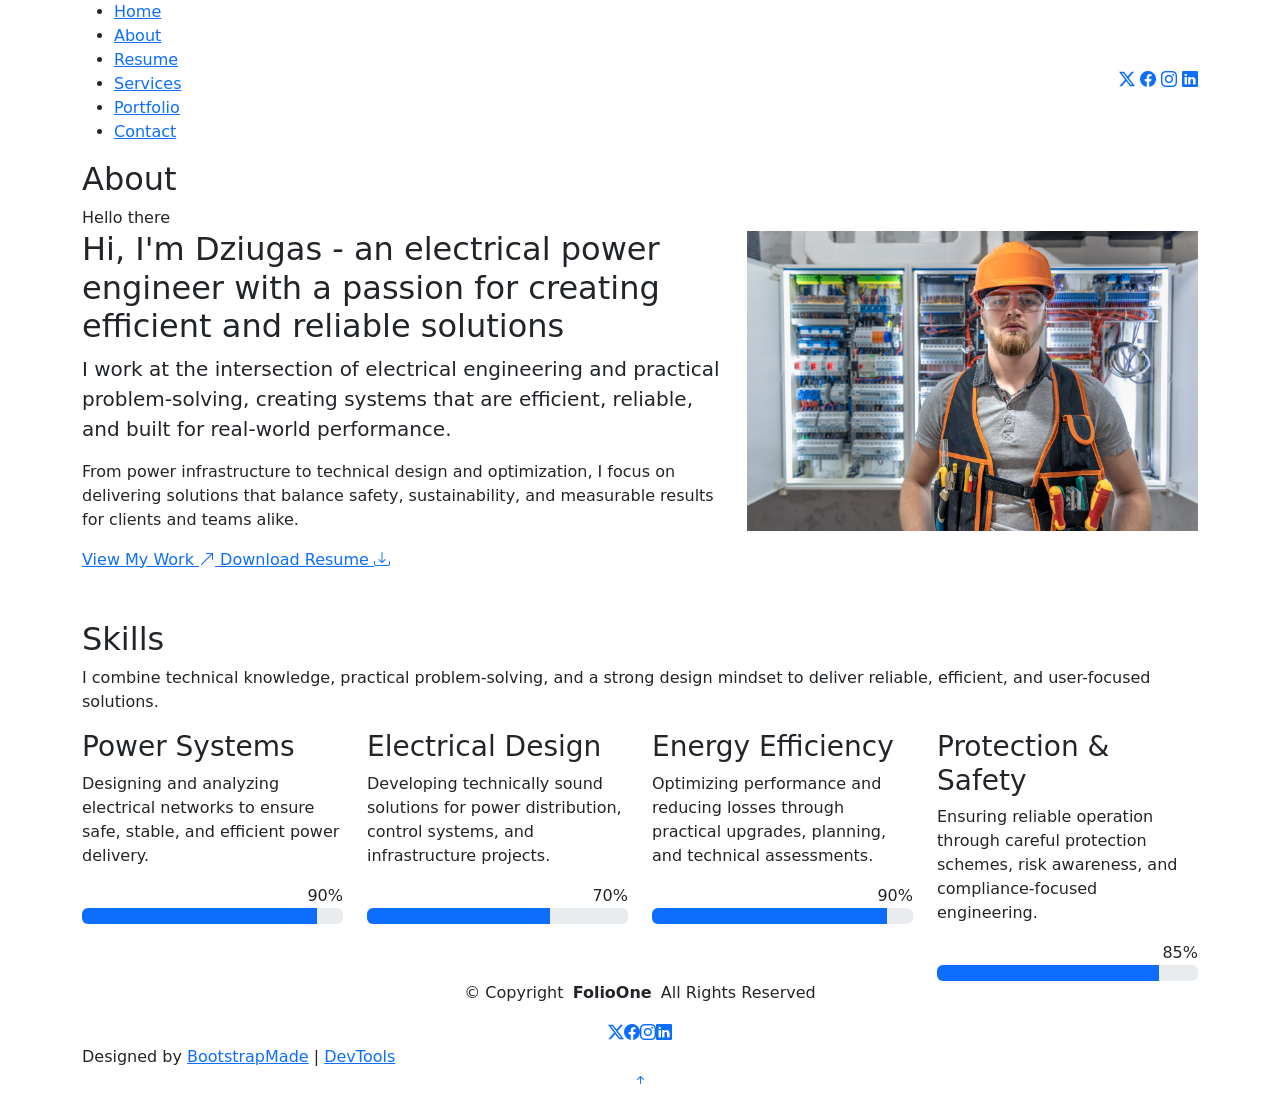
==== commit 42e396c3: "[" ====
--- a/about.html
+++ b/about.html
@@ -85,12 +85,12 @@
           <div class="col-lg-7" data-aos="fade-right" data-aos-delay="150">
             <div class="intro-content">
               <span class="eyebrow">Hello there</span>
-              <h2 class="headline">Hi, I'm Brandon - a calm-minded creative developer crafting serene digital journeys</h2>
+              <h2 class="headline">Hi, I'm Dziugas - an electrical power engineer with a passion for creating efficient and reliable solutions</h2>
               <p class="lead">
-                Lorem ipsum dolor sit amet, consectetur adipiscing elit. Pellentesque habitant morbi tristique senectus et netus. Sed interdum, nunc non feugiat tempor, orci lorem luctus ligula, vitae rutrum nisl lorem non nulla.
+                I work at the intersection of electrical engineering and practical problem-solving, creating systems that are efficient, reliable, and built for real-world performance.
               </p>
               <p>
-                Integer posuere lacus in mi fringilla, eget luctus risus pulvinar. Curabitur a arcu a nisl tempus sagittis. Aenean varius, tortor sed porttitor dictum, augue eros viverra lectus, at efficitur magna lacus in risus.
+                From power infrastructure to technical design and optimization, I focus on delivering solutions that balance safety, sustainability, and measurable results for clients and teams alike.
               </p>
 
               <div class="cta-group">
@@ -106,7 +106,7 @@
 
           <div class="col-lg-5" data-aos="zoom-in" data-aos-delay="250">
             <figure class="profile-figure text-center text-lg-end">
-              <img src="assets/img/profile/profile-square-11.webp" alt="Portrait of Alex" class="img-fluid profile-photo">
+              <img src="assets/img/profile/profile.jpg" alt="Portrait of Alex" class="img-fluid profile-photo">
             </figure>
           </div>
         </div>
@@ -120,7 +120,7 @@
       <!-- Section Title -->
       <div class="container section-title" data-aos="fade-up">
         <h2>Skills</h2>
-        <p>Necessitatibus eius consequatur ex aliquid fuga eum quidem sint consectetur velit. Sed ut perspiciatis unde omnis iste natus error sit voluptatem accusantium doloremque laudantium totam rem aperiam</p>
+        <p>I combine technical knowledge, practical problem-solving, and a strong design mindset to deliver reliable, efficient, and user-focused solutions.</p>
       </div><!-- End Section Title -->
 
       <div class="container" data-aos="fade-up" data-aos-delay="100">
@@ -129,8 +129,8 @@
 
           <div class="col-md-6 col-lg-3" data-aos="fade-up" data-aos-delay="100">
             <div class="skill-box">
-              <h3>HTML</h3>
-              <p>Sed ut perspiciatis unde omnis iste natus error sit voluptatem.</p>
+              <h3>Power Systems</h3>
+              <p>Designing and analyzing electrical networks to ensure safe, stable, and efficient power delivery.</p>
               <span class="text-end d-block">90%</span>
               <div class="progress">
                 <div class="progress-bar" role="progressbar" aria-valuenow="90" aria-valuemin="0" aria-valuemax="100"></div>
@@ -140,33 +140,33 @@
 
           <div class="col-md-6 col-lg-3" data-aos="fade-up" data-aos-delay="200">
             <div class="skill-box">
-              <h3>CSS</h3>
-              <p>Nemo enim ipsam voluptatem quia voluptas sit aspernatur.</p>
+              <h3>Electrical Design</h3>
+              <p>Developing technically sound solutions for power distribution, control systems, and infrastructure projects.</p>
+              <span class="text-end d-block">70%</span>
+              <div class="progress">
+                <div class="progress-bar" role="progressbar" aria-valuenow="70" aria-valuemin="0" aria-valuemax="100"></div>
+              </div>
+            </div>
+          </div>
+
+          <div class="col-md-6 col-lg-3" data-aos="fade-up" data-aos-delay="300">
+            <div class="skill-box">
+              <h3>Energy Efficiency</h3>
+              <p>Optimizing performance and reducing losses through practical upgrades, planning, and technical assessments.</p>
               <span class="text-end d-block">90%</span>
               <div class="progress">
-                <div class="progress-bar" role="progressbar" aria-valuenow="95" aria-valuemin="0" aria-valuemax="100"></div>
-              </div>
-            </div>
-          </div>
-
-          <div class="col-md-6 col-lg-3" data-aos="fade-up" data-aos-delay="300">
-            <div class="skill-box">
-              <h3>JavaScript</h3>
-              <p>Neque porro quisquam est qui dolorem ipsum quia dolor.</p>
-              <span class="text-end d-block">80%</span>
-              <div class="progress">
-                <div class="progress-bar" role="progressbar" aria-valuenow="80" aria-valuemin="0" aria-valuemax="100"></div>
+                <div class="progress-bar" role="progressbar" aria-valuenow="90" aria-valuemin="0" aria-valuemax="100"></div>
               </div>
             </div>
           </div>
 
           <div class="col-md-6 col-lg-3" data-aos="fade-up" data-aos-delay="400">
             <div class="skill-box">
-              <h3>Photoshop</h3>
-              <p>Quis autem vel eum iure reprehenderit qui in ea voluptate.</p>
-              <span class="text-end d-block">55%</span>
-              <div class="progress">
-                <div class="progress-bar" role="progressbar" aria-valuenow="55" aria-valuemin="0" aria-valuemax="100">
+              <h3>Protection & Safety</h3>
+              <p>Ensuring reliable operation through careful protection schemes, risk awareness, and compliance-focused engineering.</p>
+              <span class="text-end d-block">85%</span>
+              <div class="progress">
+                <div class="progress-bar" role="progressbar" aria-valuenow="85" aria-valuemin="0" aria-valuemax="100">
                 </div>
               </div>
             </div>
